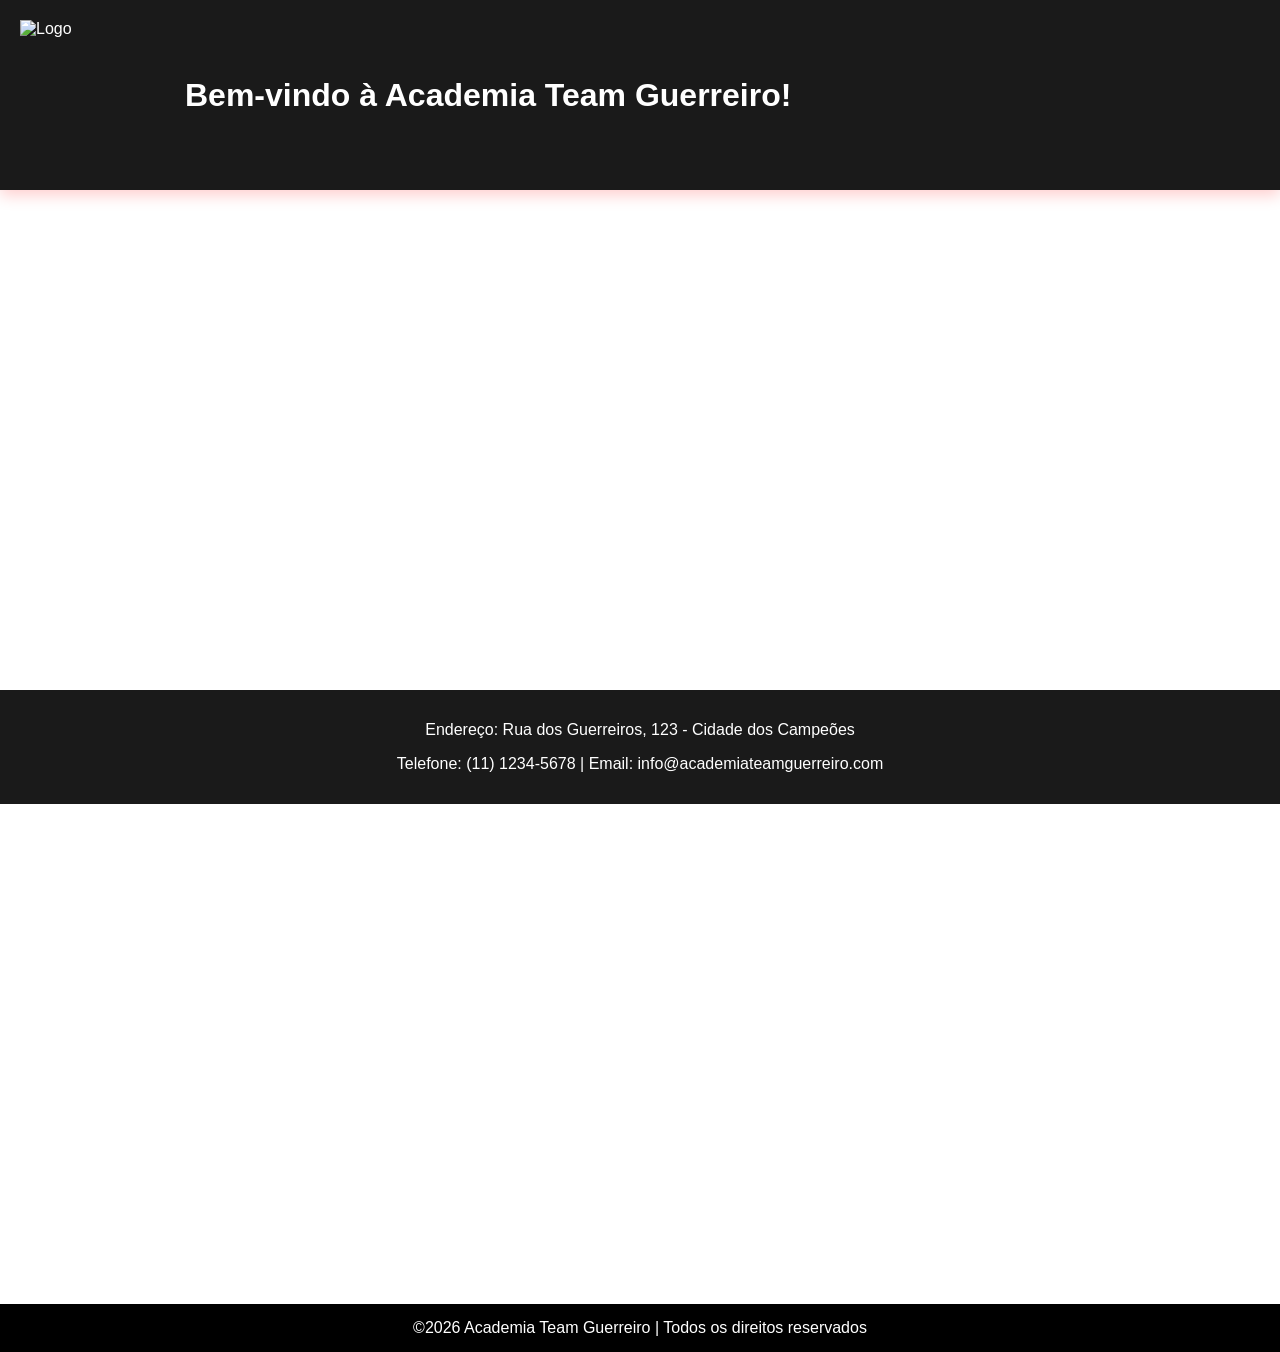
==== HTML-CSS/html e css ex6_Landing Page/index.html @ c62943e0 "Atualização do rodapé mudança do fundo e correção do CSS." ====
<!DOCTYPE html>
<html lang="pt-br">
<head>
    <meta charset="UTF-8">
    <meta name="viewport" content="width=device-width, initial-scale=1.0">
     <link rel="stylesheet" href="style.css">
      <link rel="icon" type="image/png" href="imagem/logo de cima .png">
    <title>Academia Team Guerreiro</title>
</head>
<body>
<header class="cabecalho1"> <!-- Começo do Cabeçalho -->
  <img src="imagem/logo de cima .png" alt="Logo">
  <h1>Bem-vindo à Academia Team Guerreiro!</h1>
</header><!-- Fim do Cabeçalho -->

<footer>
  <div class="footer-top">
    <p>Endereço: Rua dos Guerreiros, 123 - Cidade dos Campeões</p>
    <p>Telefone: (11) 1234-5678 | Email: info@academiateamguerreiro.com</p>
</div>

  <div class="footer-bottom">
    &copy;2026 Academia Team Guerreiro | Todos os direitos reservados
  </div>

</footer>

</body>
</html>
---- HTML-CSS/html e css ex6_Landing Page/style.css ----
body {
  margin: 0;
  font-family: Arial, sans-serif;
  background-image: url("imagem/back do cabeçalho.png");
  background-attachment: fixed;
  align-items: center;
  background-size: cover;
  background-position: center;
}

.container-pai {
    display: flex;
    gap: 20px; /* espaço entre os containers */
}

.container {
    max-width:  500px; 
    background-color: #1a1a1a;
    margin: 50px auto;
    padding:  50px 30px;
    border-radius: 10px;
    box-shadow: 0px 5px 15px rgba(255, 0, 0, 0.2);
    color: white;
}

.cabecalho1 {
  background: #1a1a1a;
  color: white;
  display: flex;
  align-items: center;
  justify-content: flex-start;
  gap: 15px;
  padding: 20px;
  box-shadow: 0px 5px 15px rgba(255, 0, 0, 0.2);
}

.cabecalho1 img {
  width: 150px ;
  height: 150px ;
}

.btn {
  display: block;
  width: 20%;
  margin: 20px 0 0 0;
  padding: 12px;
  background: red;
  border: none;
  color: white;
  font-size: 16px;
  border-radius: 5px;
  cursor: pointer;
  transition: background 0.3s;
  text-decoration: none;
  text-align: center;
  padding: 10px 0;
  box-shadow: 0px 5px 15px rgba(255, 0, 0, 0.2);
  
}

footer {
    display:center;
}

.footer-top {
    text-align: center;
    background-color: #1a1a1a;
    color: white;
    padding: 15px;
    border-radius: 0px;
    margin-top: 500px;
}

.footer-bottom {
    text-align: center;
    background-color:black;
    color: white;
    padding: 15px;
    border-radius: 0px;
    margin-top: 500px;
}
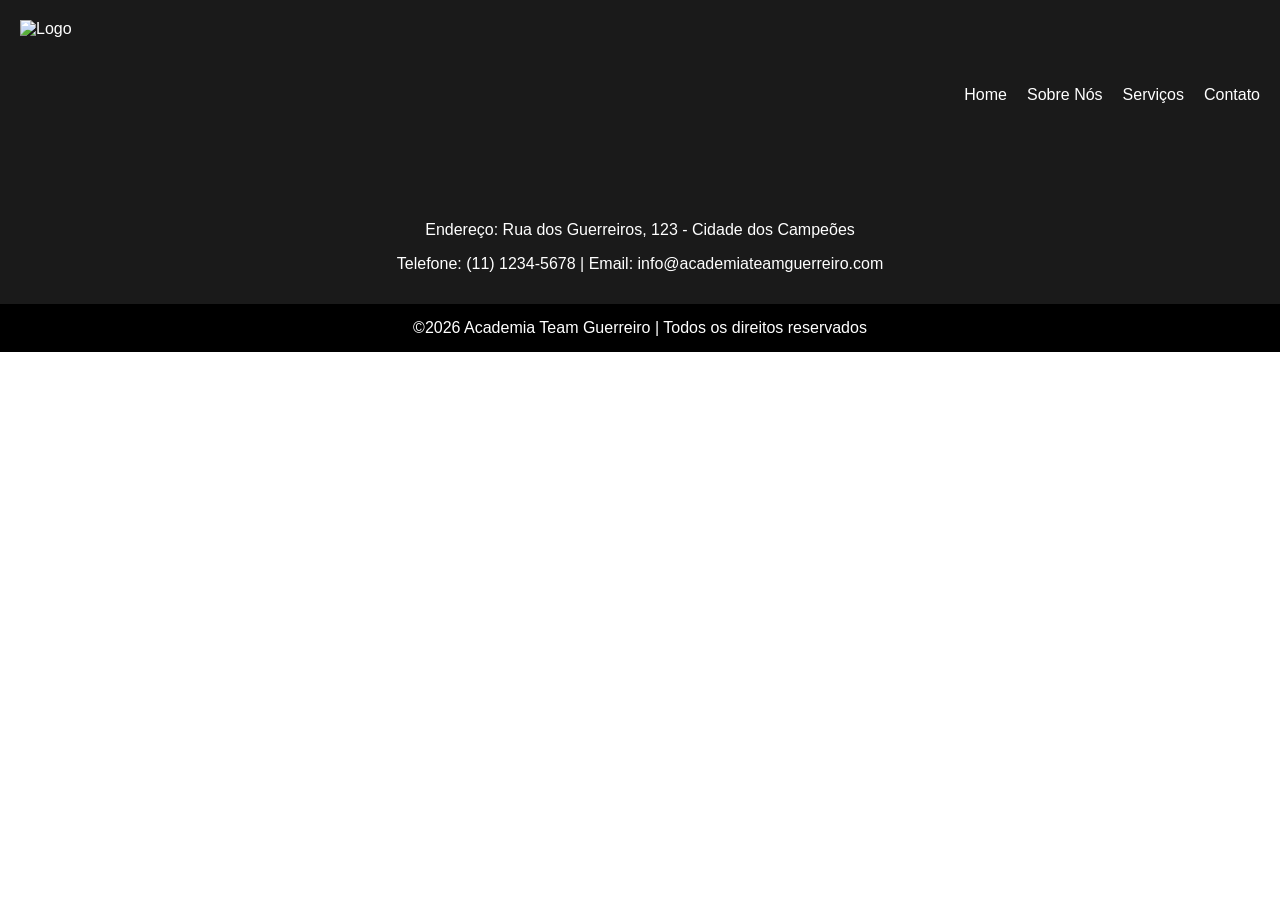
==== commit 69442b01: "corrrigindo o cabeçalho e o rodapé" ====
--- a/HTML-CSS/html e css ex6_Landing Page/index.html
+++ b/HTML-CSS/html e css ex6_Landing Page/index.html
@@ -10,7 +10,14 @@
 <body>
 <header class="cabecalho1"> <!-- Começo do Cabeçalho -->
   <img src="imagem/logo de cima .png" alt="Logo">
-  <h1>Bem-vindo à Academia Team Guerreiro!</h1>
+  <nav>
+    <ul>
+      <li><a href="#">Home</a></li>
+      <li><a href="#">Sobre Nós</a></li>
+      <li><a href="#">Serviços</a></li>
+      <li><a href="#">Contato</a></li>
+    </ul>
+  </nav>
 </header><!-- Fim do Cabeçalho -->
 
 <footer>
--- a/HTML-CSS/html e css ex6_Landing Page/style.css
+++ b/HTML-CSS/html e css ex6_Landing Page/style.css
@@ -68,7 +68,6 @@
     color: white;
     padding: 15px;
     border-radius: 0px;
-    margin-top: 500px;
 }
 
 .footer-bottom {
@@ -77,6 +76,25 @@
     color: white;
     padding: 15px;
     border-radius: 0px;
-    margin-top: 500px;
 }
 
+nav { 
+ margin-left: auto;
+
+}
+
+nav ul {
+  list-style: none;
+  display: flex;
+  gap: 20px;
+  margin: 0;
+  padding: 0;
+  cursor: pointer;
+}
+
+nav a {
+text-decoration: none;
+align-items: right;
+color: white;
+}
+
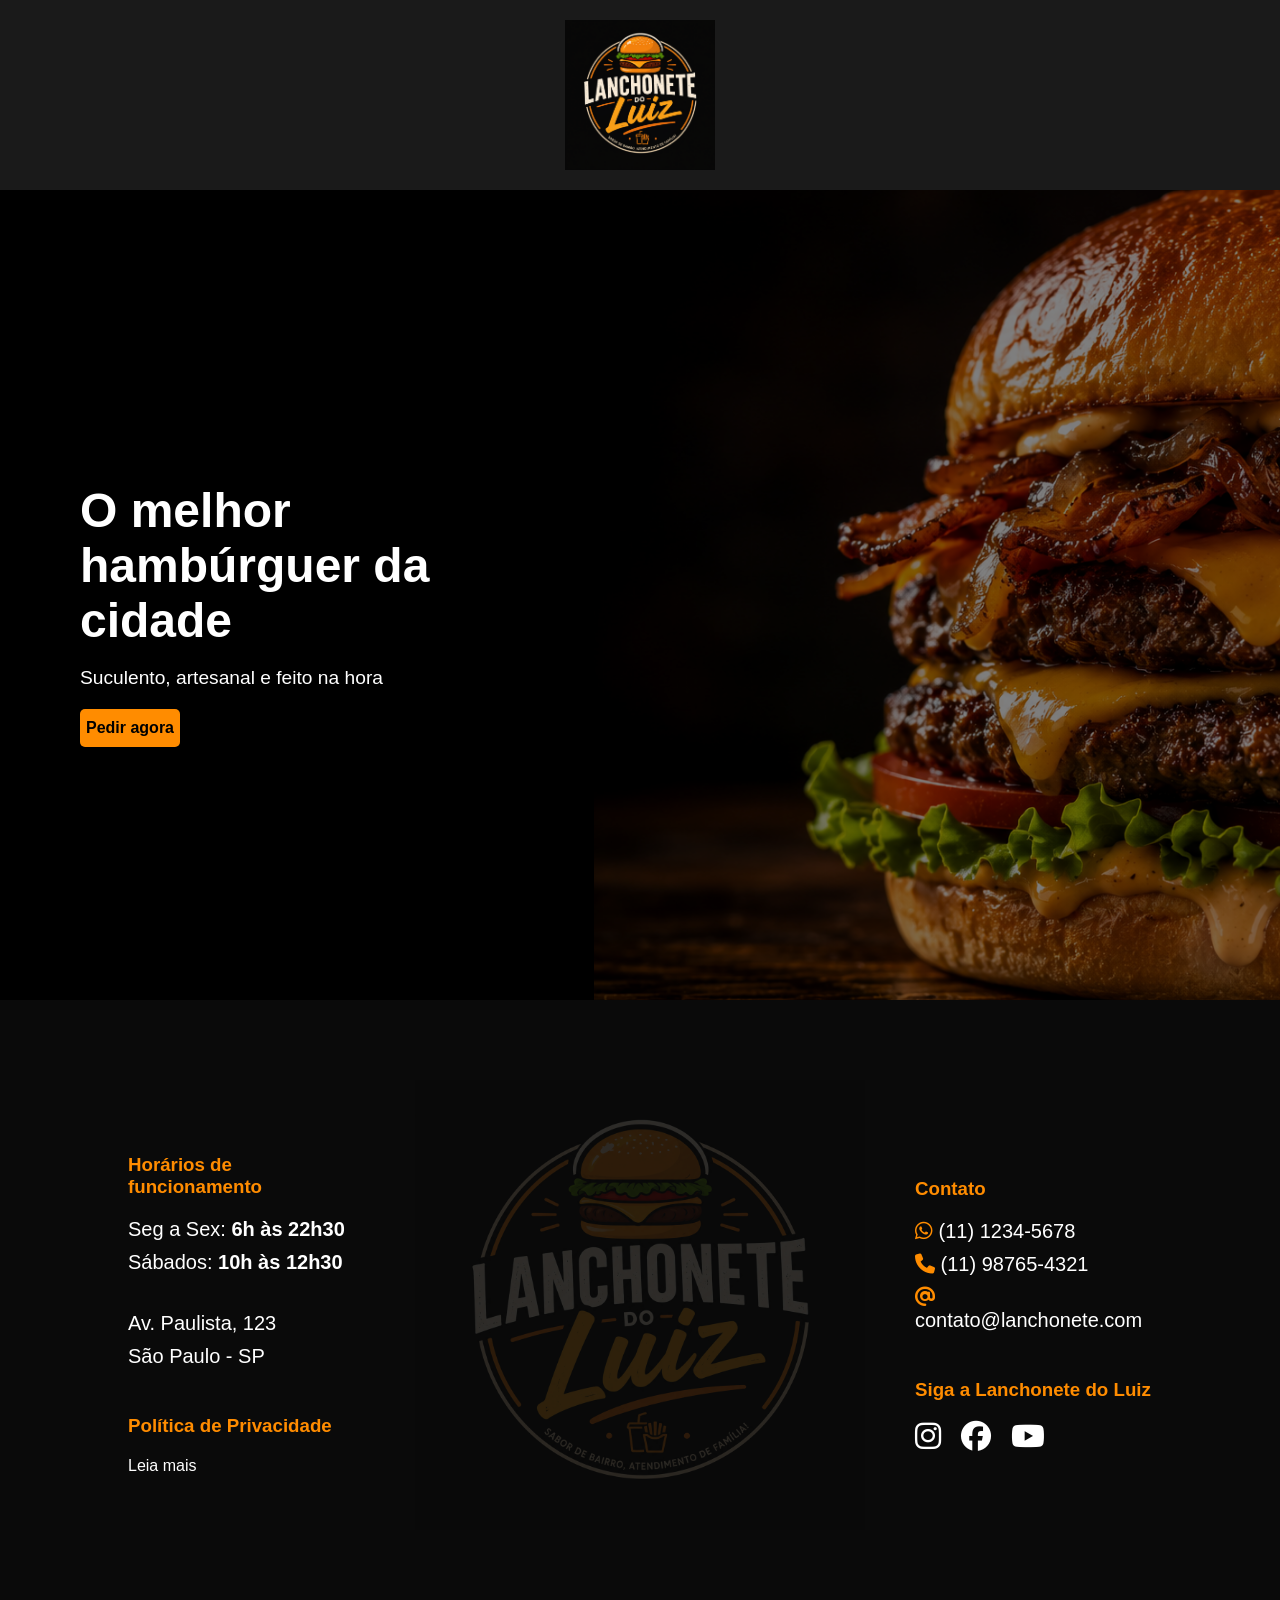
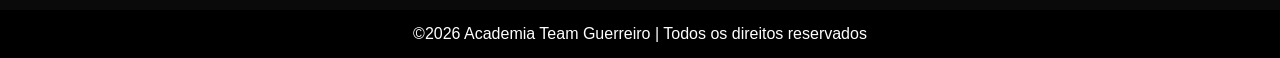
==== commit 6eaeae7c: "saindo alguma coisa" ====
--- a/HTML-CSS/html e css ex6_Landing Page/index.html
+++ b/HTML-CSS/html e css ex6_Landing Page/index.html
@@ -4,27 +4,72 @@
     <meta charset="UTF-8">
     <meta name="viewport" content="width=device-width, initial-scale=1.0">
      <link rel="stylesheet" href="style.css">
-      <link rel="icon" type="image/png" href="imagem/logo de cima .png">
-    <title>Academia Team Guerreiro</title>
+     <link rel="stylesheet" href="https://cdnjs.cloudflare.com/ajax/libs/font-awesome/6.5.1/css/all.min.css">
+     <link rel="stylesheet" href="https://cdnjs.cloudflare.com/ajax/libs/font-awesome/6.5.1/css/all.min.css">
+     <link rel="icon" type="image/png" href="logo_lanchonete_do_luiz.png">
+    <title>Lanchonete do Luiz</title>
 </head>
 <body>
 <header class="cabecalho1"> <!-- Começo do Cabeçalho -->
-  <img src="imagem/logo de cima .png" alt="Logo">
-  <nav>
-    <ul>
-      <li><a href="#">Home</a></li>
-      <li><a href="#">Sobre Nós</a></li>
-      <li><a href="#">Serviços</a></li>
-      <li><a href="#">Contato</a></li>
-    </ul>
-  </nav>
-</header><!-- Fim do Cabeçalho -->
+  <img src="logo_lanchonete_do_luiz.png" alt="Logo">
+  </header><!-- Fim do Cabeçalho -->
 
-<footer>
-  <div class="footer-top">
-    <p>Endereço: Rua dos Guerreiros, 123 - Cidade dos Campeões</p>
-    <p>Telefone: (11) 1234-5678 | Email: info@academiateamguerreiro.com</p>
-</div>
+
+  <section class="cabecalho2">
+     <div class="overlay">
+     <div class="cabecalho2-texto">
+       <h1>O melhor hambúrguer da cidade</h1>
+      <p>Suculento, artesanal e feito na hora</p>
+      <a href="#" class="btn"><strong>Pedir agora</strong></a>
+     </div>
+    </div>
+  </section>
+
+
+<footer class="rodape"><!-- começo do rodapé -->
+    <div class="rodape-container">
+
+        <div class="coluna">
+            <h3>Horários de funcionamento</h3>
+
+            <p>Seg a Sex: <strong>6h às 22h30</strong></p>
+            <p>Sábados: <strong>10h às 12h30</strong></p>
+
+            <br>
+
+            <p>Av. Paulista, 123</p>
+            <p>São Paulo - SP</p>
+
+            <br>
+
+            <h3>Política de Privacidade</h3>
+            <a href="#">Leia mais</a>
+        </div>
+
+        <div class="coluna logo-centro">
+            <img src="logo_lanchonete_do_luiz.png" alt="Logo Lanchonete do Luiz">
+        </div>
+
+        <div class="coluna">
+            <h3>Contato</h3>
+        <div class="i">
+            <p><i class="fa-brands fa-whatsapp"></i> (11) 1234-5678</p>
+            <p><i class="fa-solid fa-phone"></i> (11) 98765-4321</p>
+            <p><i class="fa-solid fa-at"></i>contato@lanchonete.com</p>
+        </div>
+            <br>
+
+            <h3>Siga a Lanchonete do Luiz</h3>
+
+            <div class="redes">
+              <i class="fa-brands fa-instagram"></i>
+              <i class="fa-brands fa-facebook"></i>
+              <i class="fa-brands fa-youtube"></i>  
+            </div>
+        </div>
+
+    </div>
+</footer><!-- fim do rodapé -->
 
   <div class="footer-bottom">
     &copy;2026 Academia Team Guerreiro | Todos os direitos reservados
--- a/HTML-CSS/html e css ex6_Landing Page/style.css
+++ b/HTML-CSS/html e css ex6_Landing Page/style.css
@@ -1,7 +1,7 @@
 body {
   margin: 0;
   font-family: Arial, sans-serif;
-  background-image: url("imagem/back do cabeçalho.png");
+  background-image:
   background-attachment: fixed;
   align-items: center;
   background-size: cover;
@@ -19,7 +19,7 @@
     margin: 50px auto;
     padding:  50px 30px;
     border-radius: 10px;
-    box-shadow: 0px 5px 15px rgba(255, 0, 0, 0.2);
+    box-shadow: 0px 5px 15px rgba(0, 0, 0, 0.2);
     color: white;
 }
 
@@ -31,12 +31,53 @@
   justify-content: flex-start;
   gap: 15px;
   padding: 20px;
-  box-shadow: 0px 5px 15px rgba(255, 0, 0, 0.2);
+  box-shadow: 0px 5px 15px rgba(0, 0, 0, 0.2);
 }
 
 .cabecalho1 img {
   width: 150px ;
   height: 150px ;
+}
+
+.cabecalho2 {
+  height: 90vh;
+  width: 220vh;
+  background-color: black;
+  background-image: url("hamburguer suculento.png");
+  background-repeat: no-repeat;
+  background-size: 70%;
+  background-position: right center;
+  position: relative;
+}
+ 
+
+.cabecalho2-texto {
+  text-align: left;
+  color: white;
+  max-width: 500px;
+}
+
+.cabecalho2-texto  h1 {
+  font-size: 3rem;
+  margin-bottom: 10px;
+}
+
+.cabecalho2-texto  p {
+  font-size: 1.2rem;
+  margin-bottom: 20px;
+}
+
+.overlay {
+  position: absolute;
+  top: 0;
+  left: 0;
+  width: 100%;
+  height: 100%;
+  background: rgba(0, 0, 0, 0.5);
+  display: flex;
+  align-items: center;
+  justify-content: flex-start; 
+  padding-left: 80px;
 }
 
 .btn {
@@ -44,9 +85,9 @@
   width: 20%;
   margin: 20px 0 0 0;
   padding: 12px;
-  background: red;
+  background: darkorange;
   border: none;
-  color: white;
+  color: black;
   font-size: 16px;
   border-radius: 5px;
   cursor: pointer;
@@ -54,8 +95,10 @@
   text-decoration: none;
   text-align: center;
   padding: 10px 0;
-  box-shadow: 0px 5px 15px rgba(255, 0, 0, 0.2);
-  
+}
+
+.btn:hover {
+  background: orangered;
 }
 
 footer {
@@ -98,3 +141,73 @@
 color: white;
 }
 
+.rodape {
+    background-color: #0a0a0a;
+    color: white;
+    padding: 80px 10%;
+}
+
+.rodape-container {
+    display: flex;
+    justify-content: space-between;
+    align-items: center;
+    gap: 50px;
+}
+
+.coluna {
+    flex: 1;
+}
+
+.coluna h3 {
+    color: darkorange;
+    margin-bottom: 20px;
+}
+
+.coluna p {
+    margin: 10px 0;
+    font-size: 20px;
+}
+
+.coluna a {
+    color: white;
+    text-decoration: none;
+}
+.i i{
+    color: darkorange;
+}
+
+.logo-centro {
+    display: flex;
+    justify-content: center;
+    align-items: center;
+}
+
+.logo-centro img {
+    width: 450px;
+    opacity: 0.15; /* deixa a logo transparente */
+}
+
+.redes {
+    display: flex;
+    gap: 20px;
+    margin-top: 20px;
+}
+
+.redes a {
+    font-size: 35px;
+}
+.redes i {
+    font-size: 30px;
+}
+
+.redes i:hover {
+    color: darkorange !important;
+    transition: color 0.3s !important ;
+    cursor: pointer;
+}
+
+img {
+    display: block;
+    margin: 0 auto;
+    width: 300px;
+}
